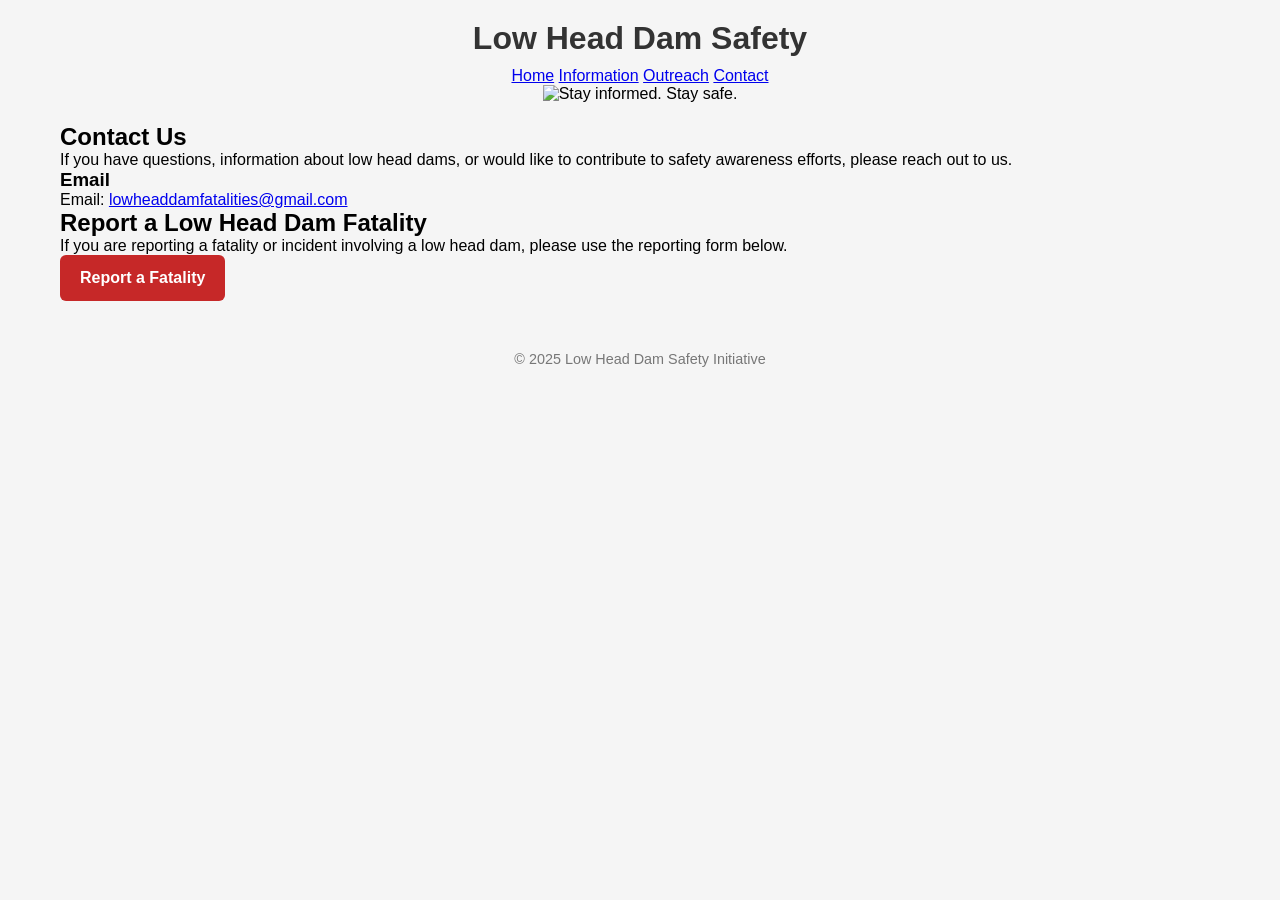
==== contact-page.html @ 243f68a4 "Update contact-page.html" ====
<!DOCTYPE html>
<html lang="en">

<head>
    <meta charset="UTF-8">
    <meta name="viewport" content="width=device-width, initial-scale=1.0">
    <title>Contact | Low Head Dam Safety</title>
    <link rel="stylesheet" href="styles.css">
</head>

<body>

<header>
    <h1>Low Head Dam Safety</h1>

    <nav class="main-nav">
        <a href="index.html">Home</a>
        <a href="information-page.html">Information</a>
        <a href="outreach-page.html">Outreach</a>
        <a href="contact-page.html">Contact</a>
    </nav>

    <img 
        src="https://raw.githubusercontent.com/Paige8973/LowHeadDamFatalitiesTestSite/main/LHD%20Flyer%20Draft%201.png" 
        alt="Stay informed. Stay safe."
        class="tagline-img"
    >
</header>


<section class="contact-section">

    <h2>Contact Us</h2>

    <p>
        If you have questions, information about low head dams,
        or would like to contribute to safety awareness efforts,
        please reach out to us.
    </p>


    <h3>Email</h3>

    <p>
        Email:
        <a href="mailto:lowheaddamfatalities@gmail.com">
            lowheaddamfatalities@gmail.com
        </a>
    </p>

</section>


<section class="report-fatality">

    <h2>Report a Low Head Dam Fatality</h2>

    <p>
        If you are reporting a fatality or incident involving a low head dam,
        please use the reporting form below.
    </p>

    <a href="#" class="report-btn">
        Report a Fatality
    </a>

</section>


<footer>
    <p>© 2025 Low Head Dam Safety Initiative</p>
</footer>

</body>
</html>
---- styles.css ----
* {
            box-sizing: border-box;
            margin: 0;
            padding: 0;
            font-family: Arial, sans-serif;
        }

        body {
            padding: 20px;
            max-width: 1200px;
            margin: 0 auto;
            background-color: #f5f5f5;
        }

        header {
            text-align: center;
            margin-bottom: 20px;
        }

        h1 {
            color: #333;
            margin-bottom: 10px;
        }

        .map-container {
            height: 500px;
            margin-bottom: 20px;
            border-radius: 8px;
            overflow: hidden;
            box-shadow: 0 2px 5px rgba(0,0,0,0.1);
        }

        #map {
            height: 100%;
            width: 100%;
        }

        .stats-container {
            background-color: white;
            padding: 20px;
            border-radius: 8px;
            margin-bottom: 15px;
            display: flex;
            justify-content: space-around;
            flex-wrap: wrap;
            box-shadow: 0 2px 5px rgba(0,0,0,0.1);
        }

        .stat-box {
            text-align: center;
            padding: 15px;
            min-width: 200px;
        }

        .stat-number {
            font-size: 2.5em;
            font-weight: bold;
            color: #3498db;
        }

        .stat-label {
            color: #555;
            font-size: 0.9em;
        }

.state-totals-container {
    background: #f8f9fa;
    border: 1px solid #ddd;
    border-radius: 8px;
    padding: 16px;
     margin-top: 15px;
    margin-bottom: 20px;
    width: 100%;
    box-shadow: 0 2px 5px rgba(0, 0, 0, 0.1);
}

.state-totals-button-container { 
     display: block;
     padding-left: 0px;
     margin-bottom: 15px; 
     width: 100%; 
}

.state-totals-header {
    display: flex;
    justify-content: space-between;
    align-items: center;
    margin-bottom: 20px;
    flex-wrap: wrap;
}

.state-totals-header h3 {
    margin: 0;
    color: #2c3e50;
}

.state-totals-controls {
    display: flex;
    gap: 15px;
    align-items: center;
}

.state-totals-table {
    width: 100%;
    border-collapse: collapse;
    background: white;
    border-radius: 6px;
    overflow: hidden;
    box-shadow: 0 2px 4px rgba(0,0,0,0.1);
}

.state-totals-table th {
    background: #34495e;
    color: white;
    padding: 12px;
    text-align: left;
    font-weight: 600;
}

.state-totals-table td {
    padding: 10px 12px;
    border-bottom: 1px solid #eee;
}

.state-totals-table tr:hover {
    background: #f5f5f5;
}

#stateTotalsToggle {
    background: none;
    border: none;
    color: #3498db;  /* Same as advanced search link */
    font-size: 14px;
    cursor: pointer;
    text-decoration: underline;
    padding: 0;
    transition: color 0.3s;
}

#stateTotalsToggle:hover {
    color: #2980b9;
}

#stateTotalsToggle.open {
    color: #2980b9;
}
.filter-state-btn {
    background: #3498db;
    color: white;
    border: none;
    padding: 6px 12px;
    border-radius: 4px;
    cursor: pointer;
    font-size: 12px;
    transition: background-color 0.3s;
}

.filter-state-btn:hover {
    background: #2980b9;
}

.state-name {
    font-weight: 600;
    color: #2c3e50;
}

.fatalities-count {
    font-weight: 600;
    color: #3498db;
}

.state-totals-toggle-btn:hover {
    background: #34495e !important;
}

@media (max-width: 768px) {
    .state-totals-header {
        flex-direction: column;
        align-items: stretch;
        gap: 15px;
    }
    
    .state-totals-controls {
        flex-direction: column;
        align-items: stretch;
    }
    
    .state-totals-table {
        font-size: 14px;
    }
    
    .state-totals-table th,
    .state-totals-table td {
        padding: 8px 6px;
    }
}
      
        .search-bar-wrapper {
            display: flex;
            flex-direction: column;
            gap: 10px;
            margin-bottom: 10px;
        }

        .search-row {
            display: flex;
            align-items: center;
            gap: 15px;
            width: 100%;
        }

        .search-container {
            flex-grow: 1;
            min-width: 0;
        }

        #searchInput {
            padding: 12px 15px;      
            width: 100%;
            border: 1px solid #ddd;
            border-radius: 8px;
            font-size: 16px;
            box-shadow: 0 2px 5px rgba(0,0,0,0.1);
            transition: border-color 0.3s, box-shadow 0.3s;
        }

        #searchInput:focus {
            outline: none;
            border-color: #3498db;
            box-shadow: 0 2px 8px rgba(52, 152, 219, 0.2);
        }

        .add-incident-btn {
           white-space: nowrap;
           background-color: #3498db;
           color: white;
           border: none;
           padding: 12px 20px;
           border-radius: 8px;
           cursor: pointer;
           font-size: 16px;
           transition: background-color 0.3s, box-shadow 0.3s;
           box-shadow: 0 2px 5px rgba(0,0,0,0.1);
           flex-shrink: 0;
       }

        .add-incident-btn:hover {
           background-color: #2980b9;
           box-shadow: 0 2px 8px rgba(0,0,0,0.15);
       }

        
        .advanced-search-panel {
            display: none;
            background-color: white;
            border-radius: 8px;
            padding: 20px;
            margin-bottom: 20px;
            box-shadow: 0 2px 5px rgba(0,0,0,0.1);
        }

        .advanced-search-header {
            display: flex;
            justify-content: space-between;
            align-items: center;
            margin-bottom: 15px;
        }

        .advanced-search-header h3 {
            margin: 0;
            color: #333;
        }
      
#advancedSearchBtn {
    background: none;
    border: none;
    color: #3498db;
    font-size: 14px;
    cursor: pointer;
    text-decoration: underline;
    padding: 0;
    transition: color 0.3s;
}
#advancedSearchBtn:hover {
    color: #2980b9;
}

       #advancedSearchBtn.open {
              color: #2980b9;
              background: none;
       }
        .close-btn {
            background: none;
            border: none;
            font-size: 24px;
            cursor: pointer;
            color: #777;
        }

        .search-group {
            margin-bottom: 15px;
        }

        .search-group label {
            display: block;
            margin-bottom: 5px;
            font-weight: bold;
            color: #555;
        }

        .date-range-container,
        .fatality-range-container {
            display: flex;
            align-items: center;
            gap: 10px;
        }

        .date-range-container span,
        .fatality-range-container span {
            color: #777;
        }

        .search-group input[type="date"],
        .search-group input[type="number"],
        .search-group input[type="text"] {
            padding: 8px;
            border: 1px solid #ddd;
            border-radius: 4px;
            font-size: 14px;
            flex-grow: 1;
        }

        .search-buttons {
            display: flex;
            justify-content: flex-end;
            gap: 10px;
            margin-top: 20px;
        }

        .search-btn {
            background-color: #3498db;
            color: white;
            border: none;
            padding: 8px 15px;
            border-radius: 4px;
            cursor: pointer;
            font-size: 14px;
        }

        .reset-btn {
            background-color: #95a5a6;
            color: white;
            border: none;
            padding: 8px 15px;
            border-radius: 4px;
            cursor: pointer;
            font-size: 14px;
        }

        .active-filters {
            display: flex;
            flex-wrap: wrap;
            gap: 10px;
            margin-bottom: 15px;
        }

        .filter-tag {
            display: inline-flex;
            align-items: center;
            background-color: #e1f0fa;
            padding: 5px 10px;
            border-radius: 15px;
            font-size: 13px;
            color: #3498db;
        }

        .filter-tag .remove-filter {
            background: none;
            border: none;
            color: #3498db;
            margin-left: 5px;
            cursor: pointer;
            font-weight: bold;
        }

       .sort-controls {
           background-color: white;
           border-radius: 8px 8px 0 0; /* Rounded top corners only */
           padding: 20px 20px 15px 20px; /* Match dam-list padding */
           box-shadow: 0 2px 5px rgba(0,0,0,0.1);
           display: flex;
           align-items: center;
           gap: 10px;
           margin-bottom: 0; /* Remove margin to connect with dam-list */
           border-bottom: 1px solid #eee;
       }
       
       .sort-controls label {
           font-weight: bold;
           color: #555;
           white-space: nowrap;
       }
       
       #sortBy {
           padding: 8px 12px;
           border: 1px solid #ddd;
           border-radius: 4px;
           font-size: 14px;
           background-color: white;
           cursor: pointer;
           flex-grow: 1;
           transition: border-color 0.3s, box-shadow 0.3s;
       }
       
       #sortBy:focus {
           outline: none;
           border-color: #3498db;
           box-shadow: 0 2px 8px rgba(52, 152, 219, 0.2);
       }
              
              @media (max-width: 768px) {
                  .sort-controls {
                      flex-direction: column;
                      align-items: stretch;
                      gap: 5px;
                      padding: 15px;
                  }
                  
                  .sort-controls label {
                      text-align: left;
                  }
                  .dam-list {
                     padding: 0 15px 15px 15px;
                  }
    
                  .dam-item:first-child {
                     padding-top: 15px;
                  }
              }

       .dam-list {
           background-color: white;
           border-radius: 0 0 8px 8px; 
           padding: 0 20px 20px 20px; 
           max-height: 600px;
           overflow-y: auto;
           box-shadow: 0 2px 5px rgba(0,0,0,0.1);
           margin-top: 0; /* Remove margin to connect with sort controls */
       }

       .dam-item:first-child {
           padding-top: 20px;
       }
        .dam-item {
            padding: 15px;
            border-bottom: 1px solid #eee;
            cursor: pointer;
            transition: background-color 0.2s;
        }

        .dam-item:hover {
            background-color: #f9f9f9;
        }

        .dam-name {
            font-weight: bold;
            font-size: 1.1em;
            margin-bottom: 5px;
        }

        .dam-location {
            color: #555;
            font-size: 0.9em;
            margin-bottom: 5px;
        }

        .dam-fatalities {
            color: #3498db;
            font-weight: bold;
        }

        .marker-popup img {
            max-width: 100%;
            margin-bottom: 10px;
            border-radius: 4px;
        }

        .incidents-list {
            margin-top: 10px;
            padding-left: 20px;
        }

        .incident-item {
            margin-bottom: 5px;
        }

        footer {
            text-align: center;
            margin-top: 30px;
            padding: 20px;
            font-size: 0.9em;
            color: #777;
        }

        .loading {
            position: fixed;
            top: 0;
            left: 0;
            right: 0;
            bottom: 0;
            background-color: rgba(255,255,255,0.8);
            display: flex;
            justify-content: center;
            align-items: center;
            z-index: 1000;
        }

        .loading-text {
            font-size: 1.5em;
            color: #333;
        }

        /* New styles for expandable incidents */
        .dam-incidents-container {
            display: none;
            background-color: #f9f9f9;
            padding: 15px;
            border-radius: 4px;
            margin-top: 10px;
        }

        .dam-incidents-container.visible {
            display: block;
        }

        .incident-card {
            background-color: white;
            border-radius: 4px;
            padding: 12px;
            margin-bottom: 10px;
            box-shadow: 0 1px 3px rgba(0,0,0,0.1);
        }

        .incident-date {
            font-weight: bold;
            color: #333;
            margin-bottom: 5px;
        }

        .incident-description {
            margin-bottom: 8px;
            line-height: 1.4;
        }

        .incident-fatalities {
            color: #3498db;
            font-weight: bold;
            margin-bottom: 8px;
        }

        .documentation-links {
            display: flex;
            flex-wrap: wrap;
            gap: 10px;
            margin-top: 8px;
        }

        .doc-link {
            display: inline-flex;
            align-items: center;
            background-color: #f0f0f0;
            border-radius: 4px;
            padding: 5px 10px;
            font-size: 0.9em;
            text-decoration: none;
            color: #3498db;
            transition: background-color 0.2s;
        }

        .doc-link:hover {
            background-color: #e0e0e0;
        }

        .doc-link svg {
            margin-right: 5px;
        }

        .incident-header {
            font-weight: bold;
            margin-bottom: 10px;
            color: #333;
        }

        .toggle-indicator {
            display: inline-block;
            margin-left: 5px;
            transition: transform 0.2s;
        }

        .toggle-indicator.open {
            transform: rotate(180deg);
        }

        .dam-header {
            display: flex;
            justify-content: space-between;
            align-items: center;
        }

        .no-incidents {
            font-style: italic;
            color: #777;
            text-align: center;
            padding: 10px;
        }

        .pagination-btn {
                background-color: #3498db;
                color: white;
                border: none;
                margin: 0 4px;
                padding: 8px 12px;
                border-radius: 4px;
                cursor: pointer;
                font-size: 14px;
                transition: background-color 0.3s;
            }

            .pagination-btn:hover:not(:disabled) {
                background-color: #2980b9;
            }

            .pagination-btn:disabled {
                opacity: 0.5;
                cursor: default;
            }

            .pagination-btn.active {
                background-color: #1c6cb3;
                font-weight: bold;
                box-shadow: 0 0 5px rgba(0,0,0,0.2);
            }
            #paginationControls {
                display: flex;
                flex-wrap: wrap;
                justify-content: center;
                align-items: center;
                gap: 8px;
                margin-top: 20px;
            }

@media (max-width: 768px) {
    .map-container {
        height: 350px;
    }

    .search-row {
        flex-direction: column;
        gap: 10px;
    }
    
    .search-container {
        width: 100%;
        order: 2; /* NEW: Search bar goes second on mobile */
    }
    
    .add-incident-btn {
        width: 100%;
        order: 1; /* NEW: Button goes first (above) on mobile */
    }
}
/* Navigation Bar */
.navbar {
    background: linear-gradient(135deg, #1e3a8a 0%, #2563eb 100%);
    padding: 0;
    box-shadow: 0 2px 8px rgba(0, 0, 0, 0.15);
    position: sticky;
    top: 0;
    z-index: 1000;
}

.nav-container {
    max-width: 1200px;
    margin: 0 auto;
    display: flex;
    justify-content: space-between;
    align-items: stretch;  /* Changed from center to stretch */
    padding: 0 20px;
    min-height: 100%;  /* Ensure full height */
}

.nav-logo-container {
    display: flex;
    flex-direction: column;
    gap: 8px;
    padding: 1.2rem 0;  /* Reduced from 1.5rem */
}

.nav-logo {
    color: white;
    font-size: 2rem;
    font-weight: 700;
    text-decoration: none;
    line-height: 1.2;
}

.nav-subtitle {
    color: white;
    font-size: 1rem;
    font-weight: 400;
    margin: 0;
    line-height: 1.3;
}

.nav-menu {
    display: flex;
    list-style: none;
    margin: 0;
    padding: 0;
    gap: 2rem;
    align-items: stretch;  /* Make menu items stretch to full height */
}

.nav-menu li {
    display: flex;
    align-items: stretch;  /* Stretch list items */
}

.nav-link {
    color: white;
    text-decoration: none;
    padding: 0;  /* Remove all padding */
    display: flex;  /* Changed from block to flex */
    align-items: center;  /* Center vertically */
    font-weight: 500;
    transition: all 0.3s ease;
    border-bottom: 3px solid transparent;
    position: relative;
}

.nav-link:hover {
    border-bottom-color: #60a5fa;
    color: #bfdbfe;
}

.nav-link.active {
    border-bottom-color: white;
}


/* Responsive design for mobile */
@media (max-width: 768px) {
    .nav-container {
        flex-direction: column;
        align-items: flex-start;
        gap: 1rem;
    }
    
    .nav-logo-container {
        padding: 1rem 0 0.5rem 0;
    }
    
    .nav-logo {
        font-size: 1.4rem;
    }
    
    .nav-subtitle {
        font-size: 0.9rem;
    }
    
    .nav-menu {
        gap: 1rem;
        padding-bottom: 0.5rem;
    }
}

/* Custom marker styles */
.custom-marker-removed {
    background: none !important;
    border: none !important;
}
/* Map Legend */
.map-legend {
    background: white;
    padding: 12px 15px;
    border-radius: 8px;
    box-shadow: 0 2px 8px rgba(0,0,0,0.2);
    font-size: 14px;
    line-height: 1.5;
}

.legend-title {
    font-weight: bold;
    margin-bottom: 8px;
    color: #333;
    font-size: 15px;
}

.legend-item {
    margin-bottom: 6px;
}

.legend-item label {
    display: flex;
    align-items: center;
    cursor: pointer;
    gap: 8px;
}

.legend-item input[type="checkbox"] {
    cursor: pointer;
    width: 16px;
    height: 16px;
}

.legend-item img {
    vertical-align: middle;
}

/* Resource Buttons (Information Page) */

.resource-grid {
    display: grid;
    grid-template-columns: repeat(auto-fit, minmax(220px, 1fr));
    gap: 20px;
    margin-top: 20px;
}

.resource-btn {
    display: block;
    text-align: center;
    padding: 15px;
    background-color: #1f4e79;
    color: white;
    text-decoration: none;
    font-weight: bold;
    border-radius: 6px;
    transition: 0.3s;
}

.resource-btn:hover {
    background-color: #163a5c;
}

.report-btn {
    display: inline-block;
    padding: 14px 20px;
    background-color: #c62828;
    color: white;
    text-decoration: none;
    font-weight: bold;
    border-radius: 6px;
}

.report-btn:hover {
    background-color: #9b1c1c;
}
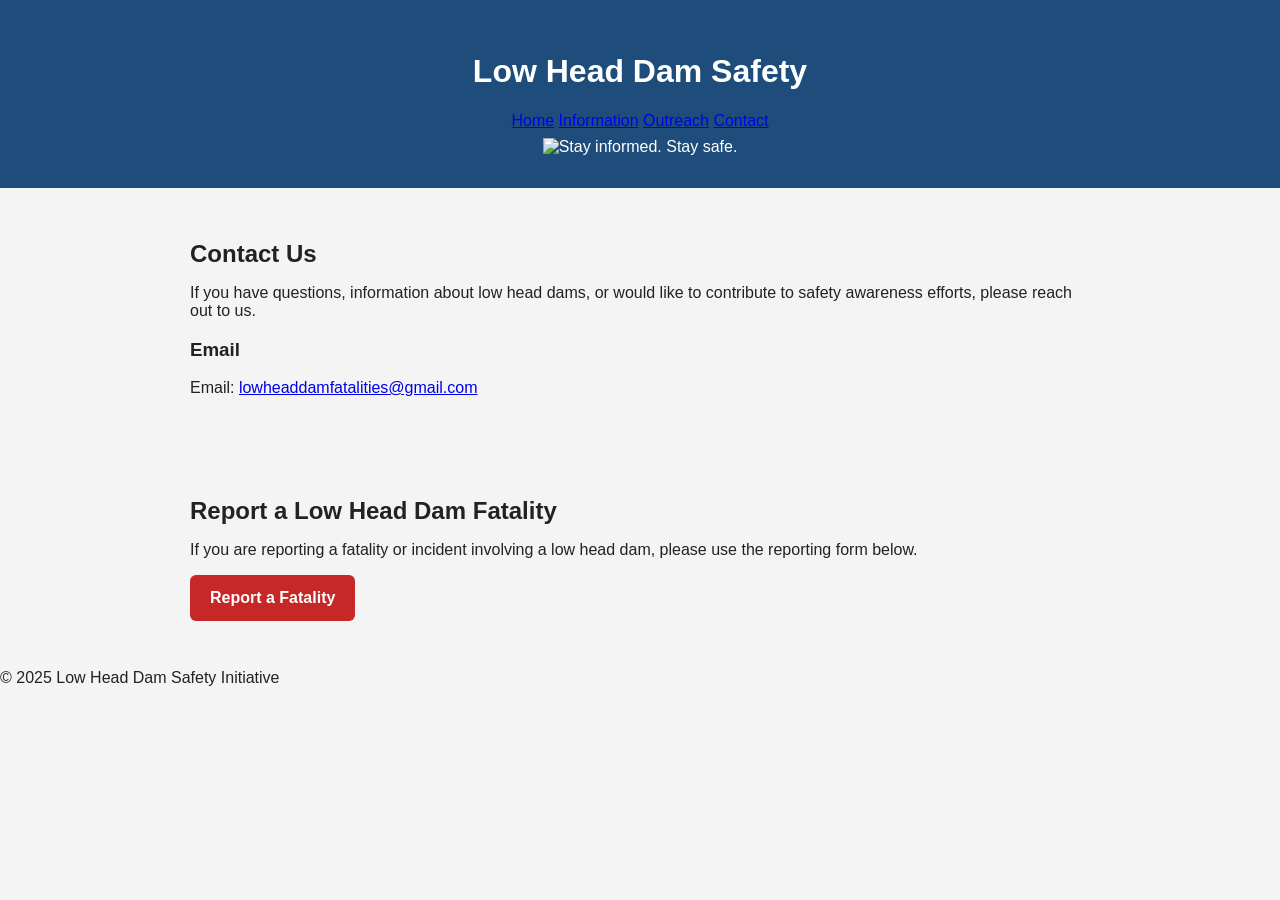
==== commit fe177b61: "Update contact-page.html" ====
--- a/contact-page.html
+++ b/contact-page.html
@@ -5,7 +5,7 @@
     <meta charset="UTF-8">
     <meta name="viewport" content="width=device-width, initial-scale=1.0">
     <title>Contact | Low Head Dam Safety</title>
-    <link rel="stylesheet" href="styles.css">
+    <link rel="stylesheet" href="styles-pages.css">
 </head>
 
 <body>
--- a/styles-pages.css
+++ b/styles-pages.css
@@ -0,0 +1,101 @@
+/*information-page.html*/
+.resource-btn {
+    display: block;
+    text-align: center;
+    padding: 15px;
+    background-color: #1f4e79;
+    color: white;
+    text-decoration: none;
+    font-weight: bold;
+    border-radius: 6px;
+    transition: 0.3s;
+}
+
+.resource-btn:hover {
+    background-color: #163a5c;
+}
+
+/*contact-page.html styles*/
+.report-btn {
+    display: inline-block;
+    padding: 14px 20px;
+    background-color: #c62828;
+    color: white;
+    text-decoration: none;
+    font-weight: bold;
+    border-radius: 6px;
+}
+
+.report-btn:hover {
+    background-color: #9b1c1c;
+}
+
+/*outreach-page.html styles*/
+body {
+    margin: 0;
+    font-family: Arial, sans-serif;
+    background: #f4f4f4;
+    color: #222;
+}
+
+header {
+    background: #1e4d7b;
+    color: white;
+    padding: 2rem 1rem;
+    text-align: center;
+}
+
+.tagline-img {
+    max-width: 300px;
+    width: 100%;
+    height: auto;
+    margin-top: 0.5rem;
+}
+
+section {
+    padding: 2rem 1rem;
+    max-width: 900px;
+    margin: auto;
+}
+
+h2 {
+    margin-bottom: 1rem;
+}
+
+/* Email Signup */
+.email-signup form {
+    display: flex;
+    gap: 1rem;
+    max-width: 500px;
+}
+
+.email-signup input {
+    flex: 1;
+    padding: 0.7rem;
+    border: 1px solid #ccc;
+    border-radius: 5px;
+}
+
+.email-signup button {
+    padding: 0.7rem 1.5rem;
+    background: #1e4d7b;
+    color: white;
+    border: none;
+    border-radius: 5px;
+    cursor: pointer;
+}
+
+/* Products */
+.product-grid {
+    display: grid;
+    grid-template-columns: repeat(auto-fit, minmax(150px, 1fr));
+    gap: 1rem;
+}
+
+.product {
+    background: white;
+    border: 1px solid #ddd;
+    padding: 1rem;
+    text-align: center;
+    border-radius: 8px;
+    box-shadow: 0
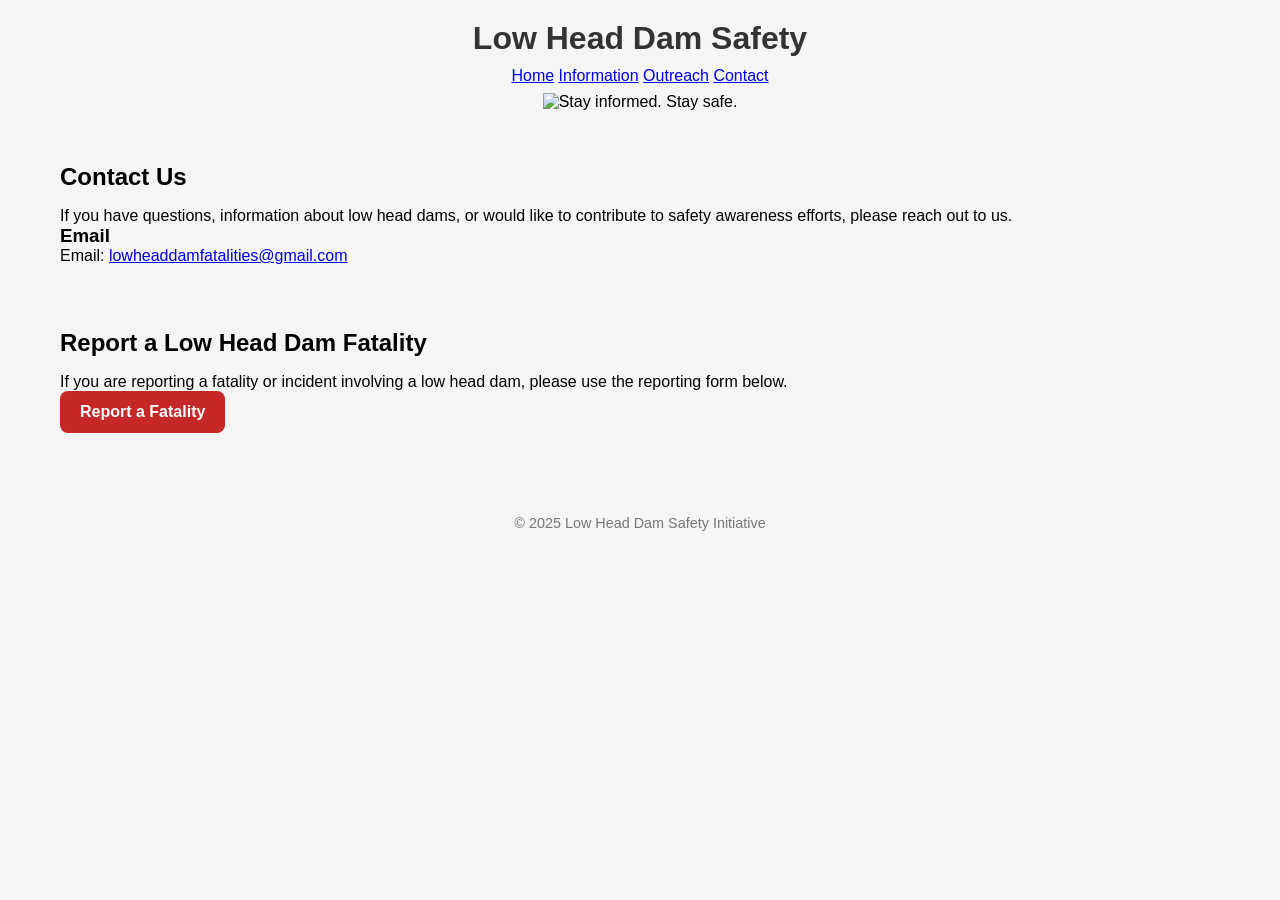
==== commit d8ebe148: "Update contact-page.html" ====
--- a/contact-page.html
+++ b/contact-page.html
@@ -5,6 +5,7 @@
     <meta charset="UTF-8">
     <meta name="viewport" content="width=device-width, initial-scale=1.0">
     <title>Contact | Low Head Dam Safety</title>
+    <link rel="stylesheet" href="styles.css">
     <link rel="stylesheet" href="styles-pages.css">
 </head>
 
--- a/styles.css
+++ b/styles.css
@@ -0,0 +1,827 @@
+      * {
+            box-sizing: border-box;
+            margin: 0;
+            padding: 0;
+            font-family: Arial, sans-serif;
+        }
+
+        body {
+            padding: 20px;
+            max-width: 1200px;
+            margin: 0 auto;
+            background-color: #f5f5f5;
+        }
+
+        header {
+            text-align: center;
+            margin-bottom: 20px;
+        }
+
+        h1 {
+            color: #333;
+            margin-bottom: 10px;
+        }
+
+        .map-container {
+            height: 500px;
+            margin-bottom: 20px;
+            border-radius: 8px;
+            overflow: hidden;
+            box-shadow: 0 2px 5px rgba(0,0,0,0.1);
+        }
+
+        #map {
+            height: 100%;
+            width: 100%;
+        }
+
+        .stats-container {
+            background-color: white;
+            padding: 20px;
+            border-radius: 8px;
+            margin-bottom: 15px;
+            display: flex;
+            justify-content: space-around;
+            flex-wrap: wrap;
+            box-shadow: 0 2px 5px rgba(0,0,0,0.1);
+        }
+
+        .stat-box {
+            text-align: center;
+            padding: 15px;
+            min-width: 200px;
+        }
+
+        .stat-number {
+            font-size: 2.5em;
+            font-weight: bold;
+            color: #3498db;
+        }
+
+        .stat-label {
+            color: #555;
+            font-size: 0.9em;
+        }
+
+.state-totals-container {
+    background: #f8f9fa;
+    border: 1px solid #ddd;
+    border-radius: 8px;
+    padding: 16px;
+     margin-top: 15px;
+    margin-bottom: 20px;
+    width: 100%;
+    box-shadow: 0 2px 5px rgba(0, 0, 0, 0.1);
+}
+
+.state-totals-button-container { 
+     display: block;
+     padding-left: 0px;
+     margin-bottom: 15px; 
+     width: 100%; 
+}
+
+.state-totals-header {
+    display: flex;
+    justify-content: space-between;
+    align-items: center;
+    margin-bottom: 20px;
+    flex-wrap: wrap;
+}
+
+.state-totals-header h3 {
+    margin: 0;
+    color: #2c3e50;
+}
+
+.state-totals-controls {
+    display: flex;
+    gap: 15px;
+    align-items: center;
+}
+
+.state-totals-table {
+    width: 100%;
+    border-collapse: collapse;
+    background: white;
+    border-radius: 6px;
+    overflow: hidden;
+    box-shadow: 0 2px 4px rgba(0,0,0,0.1);
+}
+
+.state-totals-table th {
+    background: #34495e;
+    color: white;
+    padding: 12px;
+    text-align: left;
+    font-weight: 600;
+}
+
+.state-totals-table td {
+    padding: 10px 12px;
+    border-bottom: 1px solid #eee;
+}
+
+.state-totals-table tr:hover {
+    background: #f5f5f5;
+}
+
+#stateTotalsToggle {
+    background: none;
+    border: none;
+    color: #3498db;  /* Same as advanced search link */
+    font-size: 14px;
+    cursor: pointer;
+    text-decoration: underline;
+    padding: 0;
+    transition: color 0.3s;
+}
+
+#stateTotalsToggle:hover {
+    color: #2980b9;
+}
+
+#stateTotalsToggle.open {
+    color: #2980b9;
+}
+.filter-state-btn {
+    background: #3498db;
+    color: white;
+    border: none;
+    padding: 6px 12px;
+    border-radius: 4px;
+    cursor: pointer;
+    font-size: 12px;
+    transition: background-color 0.3s;
+}
+
+.filter-state-btn:hover {
+    background: #2980b9;
+}
+
+.state-name {
+    font-weight: 600;
+    color: #2c3e50;
+}
+
+.fatalities-count {
+    font-weight: 600;
+    color: #3498db;
+}
+
+.state-totals-toggle-btn:hover {
+    background: #34495e !important;
+}
+
+@media (max-width: 768px) {
+    .state-totals-header {
+        flex-direction: column;
+        align-items: stretch;
+        gap: 15px;
+    }
+
+    .state-totals-controls {
+        flex-direction: column;
+        align-items: stretch;
+    }
+
+    .state-totals-table {
+        font-size: 14px;
+    }
+
+    .state-totals-table th,
+    .state-totals-table td {
+        padding: 8px 6px;
+    }
+}
+
+        .search-bar-wrapper {
+            display: flex;
+            flex-direction: column;
+            gap: 10px;
+            margin-bottom: 10px;
+        }
+
+        .search-row {
+            display: flex;
+            align-items: center;
+            gap: 15px;
+            width: 100%;
+        }
+
+        .search-container {
+            flex-grow: 1;
+            min-width: 0;
+        }
+
+        #searchInput {
+            padding: 12px 15px;      
+            width: 100%;
+            border: 1px solid #ddd;
+            border-radius: 8px;
+            font-size: 16px;
+            box-shadow: 0 2px 5px rgba(0,0,0,0.1);
+            transition: border-color 0.3s, box-shadow 0.3s;
+        }
+
+        #searchInput:focus {
+            outline: none;
+            border-color: #3498db;
+            box-shadow: 0 2px 8px rgba(52, 152, 219, 0.2);
+        }
+
+        .add-incident-btn {
+           white-space: nowrap;
+           background-color: #3498db;
+           color: white;
+           border: none;
+           padding: 12px 20px;
+           border-radius: 8px;
+           cursor: pointer;
+           font-size: 16px;
+           transition: background-color 0.3s, box-shadow 0.3s;
+           box-shadow: 0 2px 5px rgba(0,0,0,0.1);
+           flex-shrink: 0;
+       }
+
+        .add-incident-btn:hover {
+           background-color: #2980b9;
+           box-shadow: 0 2px 8px rgba(0,0,0,0.15);
+       }
+
+
+        .advanced-search-panel {
+            display: none;
+            background-color: white;
+            border-radius: 8px;
+            padding: 20px;
+            margin-bottom: 20px;
+            box-shadow: 0 2px 5px rgba(0,0,0,0.1);
+        }
+
+        .advanced-search-header {
+            display: flex;
+            justify-content: space-between;
+            align-items: center;
+            margin-bottom: 15px;
+        }
+
+        .advanced-search-header h3 {
+            margin: 0;
+            color: #333;
+        }
+
+#advancedSearchBtn {
+    background: none;
+    border: none;
+    color: #3498db;
+    font-size: 14px;
+    cursor: pointer;
+    text-decoration: underline;
+    padding: 0;
+    transition: color 0.3s;
+}
+#advancedSearchBtn:hover {
+    color: #2980b9;
+}
+
+       #advancedSearchBtn.open {
+              color: #2980b9;
+              background: none;
+       }
+        .close-btn {
+            background: none;
+            border: none;
+            font-size: 24px;
+            cursor: pointer;
+            color: #777;
+        }
+
+        .search-group {
+            margin-bottom: 15px;
+        }
+
+        .search-group label {
+            display: block;
+            margin-bottom: 5px;
+            font-weight: bold;
+            color: #555;
+        }
+
+        .date-range-container,
+        .fatality-range-container {
+            display: flex;
+            align-items: center;
+            gap: 10px;
+        }
+
+        .date-range-container span,
+        .fatality-range-container span {
+            color: #777;
+        }
+
+        .search-group input[type="date"],
+        .search-group input[type="number"],
+        .search-group input[type="text"] {
+            padding: 8px;
+            border: 1px solid #ddd;
+            border-radius: 4px;
+            font-size: 14px;
+            flex-grow: 1;
+        }
+
+        .search-buttons {
+            display: flex;
+            justify-content: flex-end;
+            gap: 10px;
+            margin-top: 20px;
+        }
+
+        .search-btn {
+            background-color: #3498db;
+            color: white;
+            border: none;
+            padding: 8px 15px;
+            border-radius: 4px;
+            cursor: pointer;
+            font-size: 14px;
+        }
+
+        .reset-btn {
+            background-color: #95a5a6;
+            color: white;
+            border: none;
+            padding: 8px 15px;
+            border-radius: 4px;
+            cursor: pointer;
+            font-size: 14px;
+        }
+
+        .active-filters {
+            display: flex;
+            flex-wrap: wrap;
+            gap: 10px;
+            margin-bottom: 15px;
+        }
+
+        .filter-tag {
+            display: inline-flex;
+            align-items: center;
+            background-color: #e1f0fa;
+            padding: 5px 10px;
+            border-radius: 15px;
+            font-size: 13px;
+            color: #3498db;
+        }
+
+        .filter-tag .remove-filter {
+            background: none;
+            border: none;
+            color: #3498db;
+            margin-left: 5px;
+            cursor: pointer;
+            font-weight: bold;
+        }
+
+       .sort-controls {
+           background-color: white;
+           border-radius: 8px 8px 0 0; /* Rounded top corners only */
+           padding: 20px 20px 15px 20px; /* Match dam-list padding */
+           box-shadow: 0 2px 5px rgba(0,0,0,0.1);
+           display: flex;
+           align-items: center;
+           gap: 10px;
+           margin-bottom: 0; /* Remove margin to connect with dam-list */
+           border-bottom: 1px solid #eee;
+       }
+
+       .sort-controls label {
+           font-weight: bold;
+           color: #555;
+           white-space: nowrap;
+       }
+
+       #sortBy {
+           padding: 8px 12px;
+           border: 1px solid #ddd;
+           border-radius: 4px;
+           font-size: 14px;
+           background-color: white;
+           cursor: pointer;
+           flex-grow: 1;
+           transition: border-color 0.3s, box-shadow 0.3s;
+       }
+
+       #sortBy:focus {
+           outline: none;
+           border-color: #3498db;
+           box-shadow: 0 2px 8px rgba(52, 152, 219, 0.2);
+       }
+
+              @media (max-width: 768px) {
+                  .sort-controls {
+                      flex-direction: column;
+                      align-items: stretch;
+                      gap: 5px;
+                      padding: 15px;
+                  }
+
+                  .sort-controls label {
+                      text-align: left;
+                  }
+                  .dam-list {
+                     padding: 0 15px 15px 15px;
+                  }
+
+                  .dam-item:first-child {
+                     padding-top: 15px;
+                  }
+              }
+
+       .dam-list {
+           background-color: white;
+           border-radius: 0 0 8px 8px; 
+           padding: 0 20px 20px 20px; 
+           max-height: 600px;
+           overflow-y: auto;
+           box-shadow: 0 2px 5px rgba(0,0,0,0.1);
+           margin-top: 0; /* Remove margin to connect with sort controls */
+       }
+
+       .dam-item:first-child {
+           padding-top: 20px;
+       }
+        .dam-item {
+            padding: 15px;
+            border-bottom: 1px solid #eee;
+            cursor: pointer;
+            transition: background-color 0.2s;
+        }
+
+        .dam-item:hover {
+            background-color: #f9f9f9;
+        }
+
+        .dam-name {
+            font-weight: bold;
+            font-size: 1.1em;
+            margin-bottom: 5px;
+        }
+
+        .dam-location {
+            color: #555;
+            font-size: 0.9em;
+            margin-bottom: 5px;
+        }
+
+        .dam-fatalities {
+            color: #3498db;
+            font-weight: bold;
+        }
+
+        .marker-popup img {
+            max-width: 100%;
+            margin-bottom: 10px;
+            border-radius: 4px;
+        }
+
+        .incidents-list {
+            margin-top: 10px;
+            padding-left: 20px;
+        }
+
+        .incident-item {
+            margin-bottom: 5px;
+        }
+
+        footer {
+            text-align: center;
+            margin-top: 30px;
+            padding: 20px;
+            font-size: 0.9em;
+            color: #777;
+        }
+
+        .loading {
+            position: fixed;
+            top: 0;
+            left: 0;
+            right: 0;
+            bottom: 0;
+            background-color: rgba(255,255,255,0.8);
+            display: flex;
+            justify-content: center;
+            align-items: center;
+            z-index: 1000;
+        }
+
+        .loading-text {
+            font-size: 1.5em;
+            color: #333;
+        }
+
+        /* New styles for expandable incidents */
+        .dam-incidents-container {
+            display: none;
+            background-color: #f9f9f9;
+            padding: 15px;
+            border-radius: 4px;
+            margin-top: 10px;
+        }
+
+        .dam-incidents-container.visible {
+            display: block;
+        }
+
+        .incident-card {
+            background-color: white;
+            border-radius: 4px;
+            padding: 12px;
+            margin-bottom: 10px;
+            box-shadow: 0 1px 3px rgba(0,0,0,0.1);
+        }
+
+        .incident-date {
+            font-weight: bold;
+            color: #333;
+            margin-bottom: 5px;
+        }
+
+        .incident-description {
+            margin-bottom: 8px;
+            line-height: 1.4;
+        }
+
+        .incident-fatalities {
+            color: #3498db;
+            font-weight: bold;
+            margin-bottom: 8px;
+        }
+
+        .documentation-links {
+            display: flex;
+            flex-wrap: wrap;
+            gap: 10px;
+            margin-top: 8px;
+        }
+
+        .doc-link {
+            display: inline-flex;
+            align-items: center;
+            background-color: #f0f0f0;
+            border-radius: 4px;
+            padding: 5px 10px;
+            font-size: 0.9em;
+            text-decoration: none;
+            color: #3498db;
+            transition: background-color 0.2s;
+        }
+
+        .doc-link:hover {
+            background-color: #e0e0e0;
+        }
+
+        .doc-link svg {
+            margin-right: 5px;
+        }
+
+        .incident-header {
+            font-weight: bold;
+            margin-bottom: 10px;
+            color: #333;
+        }
+
+        .toggle-indicator {
+            display: inline-block;
+            margin-left: 5px;
+            transition: transform 0.2s;
+        }
+
+        .toggle-indicator.open {
+            transform: rotate(180deg);
+        }
+
+        .dam-header {
+            display: flex;
+            justify-content: space-between;
+            align-items: center;
+        }
+
+        .no-incidents {
+            font-style: italic;
+            color: #777;
+            text-align: center;
+            padding: 10px;
+        }
+
+        .pagination-btn {
+                background-color: #3498db;
+                color: white;
+                border: none;
+                margin: 0 4px;
+                padding: 8px 12px;
+                border-radius: 4px;
+                cursor: pointer;
+                font-size: 14px;
+                transition: background-color 0.3s;
+            }
+
+            .pagination-btn:hover:not(:disabled) {
+                background-color: #2980b9;
+            }
+
+            .pagination-btn:disabled {
+                opacity: 0.5;
+                cursor: default;
+            }
+
+            .pagination-btn.active {
+                background-color: #1c6cb3;
+                font-weight: bold;
+                box-shadow: 0 0 5px rgba(0,0,0,0.2);
+            }
+            #paginationControls {
+                display: flex;
+                flex-wrap: wrap;
+                justify-content: center;
+                align-items: center;
+                gap: 8px;
+                margin-top: 20px;
+            }
+
+@media (max-width: 768px) {
+    .map-container {
+        height: 350px;
+    }
+
+    .search-row {
+        flex-direction: column;
+        gap: 10px;
+    }
+
+    .search-container {
+        width: 100%;
+        order: 2; /* NEW: Search bar goes second on mobile */
+    }
+
+    .add-incident-btn {
+        width: 100%;
+        order: 1; /* NEW: Button goes first (above) on mobile */
+    }
+}
+/* Navigation Bar */
+.navbar {
+    background: linear-gradient(135deg, #1e3a8a 0%, #2563eb 100%);
+    padding: 0;
+    box-shadow: 0 2px 8px rgba(0, 0, 0, 0.15);
+    position: sticky;
+    top: 0;
+    z-index: 1000;
+}
+
+.nav-container {
+    max-width: 1200px;
+    margin: 0 auto;
+    display: flex;
+    justify-content: space-between;
+    align-items: stretch;  /* Changed from center to stretch */
+    padding: 0 20px;
+    min-height: 100%;  /* Ensure full height */
+}
+
+.nav-logo-container {
+    display: flex;
+    flex-direction: column;
+    gap: 8px;
+    padding: 1.2rem 0;  /* Reduced from 1.5rem */
+}
+
+.nav-logo {
+    color: white;
+    font-size: 2rem;
+    font-weight: 700;
+    text-decoration: none;
+    line-height: 1.2;
+}
+
+.nav-subtitle {
+    color: white;
+    font-size: 1rem;
+    font-weight: 400;
+    margin: 0;
+    line-height: 1.3;
+}
+
+.nav-menu {
+    display: flex;
+    list-style: none;
+    margin: 0;
+    padding: 0;
+    gap: 2rem;
+    align-items: stretch;  /* Make menu items stretch to full height */
+}
+
+.nav-menu li {
+    display: flex;
+    align-items: stretch;  /* Stretch list items */
+}
+
+.nav-link {
+    color: white;
+    text-decoration: none;
+    padding: 0;  /* Remove all padding */
+    display: flex;  /* Changed from block to flex */
+    align-items: center;  /* Center vertically */
+    font-weight: 500;
+    transition: all 0.3s ease;
+    border-bottom: 3px solid transparent;
+    position: relative;
+}
+
+.nav-link:hover {
+    border-bottom-color: #60a5fa;
+    color: #bfdbfe;
+}
+
+.nav-link.active {
+    border-bottom-color: white;
+}
+
+
+/* Responsive design for mobile */
+@media (max-width: 768px) {
+    .nav-container {
+        flex-direction: column;
+        align-items: flex-start;
+        gap: 1rem;
+    }
+
+    .nav-logo-container {
+        padding: 1rem 0 0.5rem 0;
+    }
+
+    .nav-logo {
+        font-size: 1.4rem;
+    }
+
+    .nav-subtitle {
+        font-size: 0.9rem;
+    }
+
+    .nav-menu {
+        gap: 1rem;
+        padding-bottom: 0.5rem;
+    }
+}
+
+/* Custom marker styles */
+.custom-marker-removed {
+    background: none !important;
+    border: none !important;
+}
+/* Map Legend */
+.map-legend {
+    background: white;
+    padding: 12px 15px;
+    border-radius: 8px;
+    box-shadow: 0 2px 8px rgba(0,0,0,0.2);
+    font-size: 14px;
+    line-height: 1.5;
+}
+
+.legend-title {
+    font-weight: bold;
+    margin-bottom: 8px;
+    color: #333;
+    font-size: 15px;
+}
+
+.legend-item {
+    margin-bottom: 6px;
+}
+
+.legend-item label {
+    display: flex;
+    align-items: center;
+    cursor: pointer;
+    gap: 8px;
+}
+
+.legend-item input[type="checkbox"] {
+    cursor: pointer;
+    width: 16px;
+    height: 16px;
+}
+
+.legend-item img {
+    vertical-align: middle;
+}
+
+/* Resource Buttons (Information Page) */
+
+.resource-grid {
+    display: grid;
+    grid-template-columns: repeat(auto-fit, minmax(220px, 1fr));
+    gap: 20px;
+    margin-top: 20px;
+}
--- a/styles-pages.css
+++ b/styles-pages.css
@@ -1,49 +1,68 @@
-/*information-page.html*/
+/* =======================================================
+PAGE CONTAINER (matches main layout spacing)
+======================================================= */
+
+.page-container {
+    padding: 20px;
+}
+
+
+/* =======================================================
+INFORMATION PAGE
+======================================================= */
+
+/* Resource grid */
+.resource-grid {
+    display: grid;
+    grid-template-columns: repeat(auto-fit, minmax(220px, 1fr));
+    gap: 20px;
+    margin-top: 20px;
+}
+
+/* Resource buttons (match main button style) */
 .resource-btn {
     display: block;
     text-align: center;
-    padding: 15px;
-    background-color: #1f4e79;
+    padding: 12px 20px;
+    background-color: #3498db;
     color: white;
     text-decoration: none;
-    font-weight: bold;
-    border-radius: 6px;
-    transition: 0.3s;
+    font-weight: 500;
+    border-radius: 8px;
+    transition: background-color 0.3s, box-shadow 0.3s;
+    box-shadow: 0 2px 5px rgba(0,0,0,0.1);
 }
 
 .resource-btn:hover {
-    background-color: #163a5c;
+    background-color: #2980b9;
+    box-shadow: 0 2px 8px rgba(0,0,0,0.15);
 }
 
-/*contact-page.html styles*/
+
+/* =======================================================
+CONTACT PAGE
+======================================================= */
+
 .report-btn {
     display: inline-block;
-    padding: 14px 20px;
+    padding: 12px 20px;
     background-color: #c62828;
     color: white;
     text-decoration: none;
     font-weight: bold;
-    border-radius: 6px;
+    border-radius: 8px;
+    transition: background-color 0.3s, box-shadow 0.3s;
 }
 
 .report-btn:hover {
     background-color: #9b1c1c;
+    box-shadow: 0 2px 8px rgba(0,0,0,0.15);
 }
 
-/*outreach-page.html styles*/
-body {
-    margin: 0;
-    font-family: Arial, sans-serif;
-    background: #f4f4f4;
-    color: #222;
-}
 
-header {
-    background: #1e4d7b;
-    color: white;
-    padding: 2rem 1rem;
-    text-align: center;
-}
+/* =======================================================
+OUTREACH PAGE
+======================================================= */
 
 .tagline-img {
     max-width: 300px;
@@ -52,43 +71,58 @@
     margin-top: 0.5rem;
 }
 
+/* Sections (aligned with main spacing, no width override) */
 section {
-    padding: 2rem 1rem;
-    max-width: 900px;
-    margin: auto;
+    padding: 2rem 0;
 }
 
 h2 {
     margin-bottom: 1rem;
 }
 
-/* Email Signup */
+
+/* =======================================================
+EMAIL SIGNUP
+======================================================= */
+
 .email-signup form {
     display: flex;
     gap: 1rem;
     max-width: 500px;
+    flex-wrap: wrap;
 }
 
 .email-signup input {
     flex: 1;
+    min-width: 200px;
     padding: 0.7rem;
-    border: 1px solid #ccc;
+    border: 1px solid #ddd;
     border-radius: 5px;
 }
 
 .email-signup button {
     padding: 0.7rem 1.5rem;
-    background: #1e4d7b;
+    background: #3498db;
     color: white;
     border: none;
     border-radius: 5px;
     cursor: pointer;
+    white-space: nowrap;
+    transition: background-color 0.3s;
 }
 
-/* Products */
+.email-signup button:hover {
+    background: #2980b9;
+}
+
+
+/* =======================================================
+PRODUCT GRID
+======================================================= */
+
 .product-grid {
     display: grid;
-    grid-template-columns: repeat(auto-fit, minmax(150px, 1fr));
+    grid-template-columns: repeat(auto-fit, minmax(160px, 1fr));
     gap: 1rem;
 }
 
@@ -98,4 +132,20 @@
     padding: 1rem;
     text-align: center;
     border-radius: 8px;
-    box-shadow: 0
+    box-shadow: 0 2px 5px rgba(0,0,0,0.1);
+}
+
+
+/* =======================================================
+MOBILE IMPROVEMENTS
+======================================================= */
+
+@media (max-width: 768px) {
+    .email-signup form {
+        flex-direction: column;
+    }
+
+    .resource-btn {
+        padding: 14px;
+    }
+}
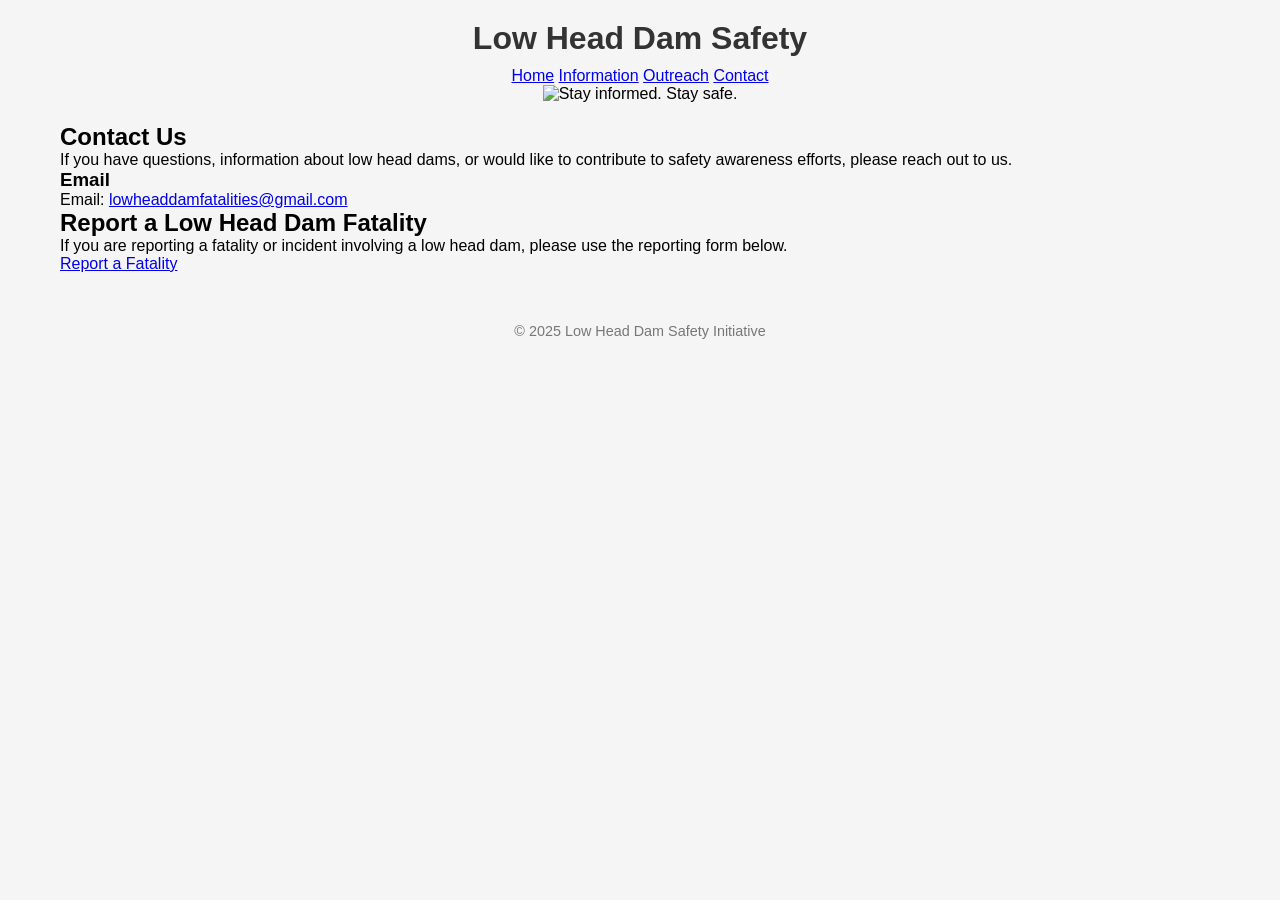
==== commit a302a0e6: "Update contact-page.html" ====
--- a/contact-page.html
+++ b/contact-page.html
@@ -6,7 +6,6 @@
     <meta name="viewport" content="width=device-width, initial-scale=1.0">
     <title>Contact | Low Head Dam Safety</title>
     <link rel="stylesheet" href="styles.css">
-    <link rel="stylesheet" href="styles-pages.css">
 </head>
 
 <body>
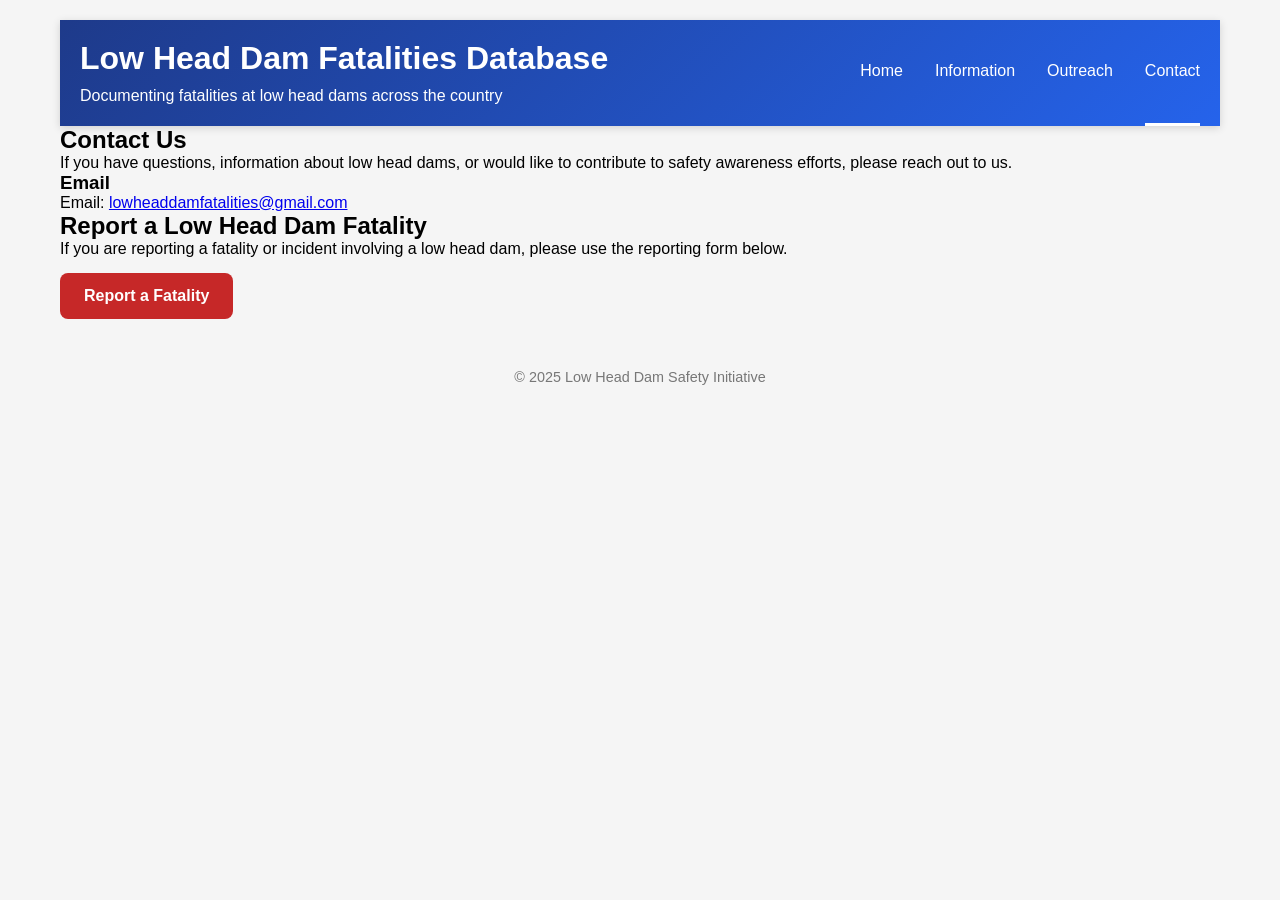
==== commit 6b7096f7: "Update contact-page.html" ====
--- a/contact-page.html
+++ b/contact-page.html
@@ -10,23 +10,22 @@
 
 <body>
 
-<header>
-    <h1>Low Head Dam Safety</h1>
+<nav class="navbar">
+    <div class="nav-container">
+        <div class="nav-logo-container">
+            <a href="index.html" class="nav-logo">Low Head Dam Fatalities Database</a>
+            <p class="nav-subtitle">Documenting fatalities at low head dams across the country</p>
+        </div>
+        <ul class="nav-menu">
+            <li><a href="index.html" class="nav-link">Home</a></li>
+            <li><a href="information-page.html" class="nav-link">Information</a></li>
+            <li><a href="outreach-page.html" class="nav-link">Outreach</a></li>
+            <li><a href="contact-page.html" class="nav-link active">Contact</a></li>
+        </ul>
+    </div>
+</nav>
 
-    <nav class="main-nav">
-        <a href="index.html">Home</a>
-        <a href="information-page.html">Information</a>
-        <a href="outreach-page.html">Outreach</a>
-        <a href="contact-page.html">Contact</a>
-    </nav>
-
-    <img 
-        src="https://raw.githubusercontent.com/Paige8973/LowHeadDamFatalitiesTestSite/main/LHD%20Flyer%20Draft%201.png" 
-        alt="Stay informed. Stay safe."
-        class="tagline-img"
-    >
-</header>
-
+<main>
 
 <section class="contact-section">
 
@@ -37,7 +36,6 @@
         or would like to contribute to safety awareness efforts,
         please reach out to us.
     </p>
-
 
     <h3>Email</h3>
 
@@ -50,7 +48,6 @@
 
 </section>
 
-
 <section class="report-fatality">
 
     <h2>Report a Low Head Dam Fatality</h2>
@@ -60,12 +57,19 @@
         please use the reporting form below.
     </p>
 
-    <a href="#" class="report-btn">
+    <a 
+        href="https://forms.gle/vFmhA3mWE1Yr3oVG8"
+        class="report-btn"
+        aria-label="Report a low head dam fatality"
+        target="_blank"
+        rel="noopener noreferrer"
+    >
         Report a Fatality
     </a>
 
 </section>
 
+</main>
 
 <footer>
     <p>© 2025 Low Head Dam Safety Initiative</p>
@@ -73,3 +77,7 @@
 
 </body>
 </html>
+</footer>
+
+</body>
+</html>
--- a/styles.css
+++ b/styles.css
@@ -248,8 +248,23 @@
            background-color: #2980b9;
            box-shadow: 0 2px 8px rgba(0,0,0,0.15);
        }
-
-
+        .report-btn {
+          display: inline-block;
+          background-color: #c62828;
+          color: white;
+          padding: 14px 24px;
+          text-decoration: none;
+          font-size: 1rem;
+          font-weight: bold;
+          border-radius: 8px;
+          margin-top: 15px;
+          transition: background-color 0.3s ease;
+        }
+
+        .report-btn:hover {
+         background-color: #8e0000;
+        }
+ 
         .advanced-search-panel {
             display: none;
             background-color: white;
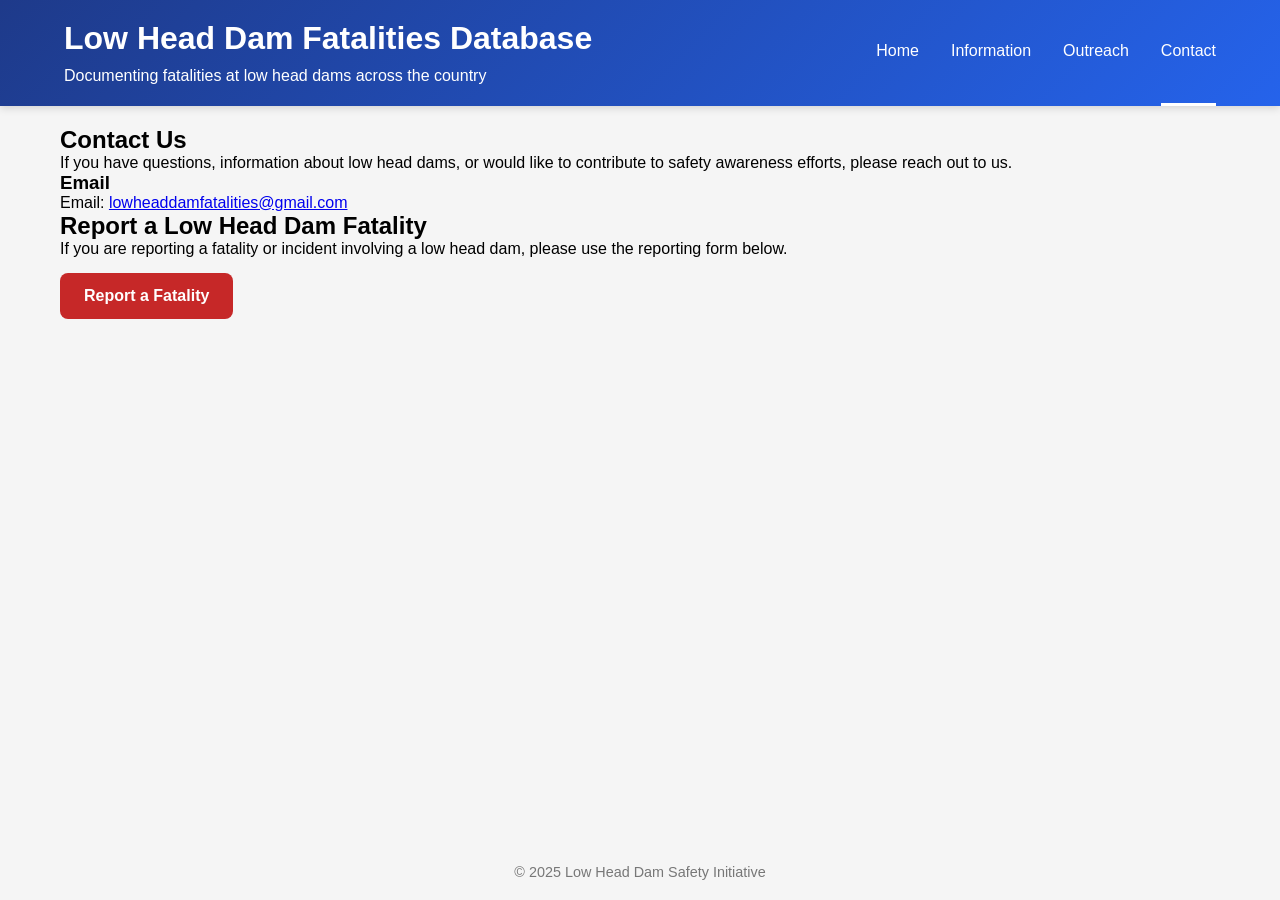
==== commit 2d65a8aa: "Update contact-page.html" ====
--- a/contact-page.html
+++ b/contact-page.html
@@ -1,15 +1,12 @@
 <!DOCTYPE html>
 <html lang="en">
-
 <head>
     <meta charset="UTF-8">
     <meta name="viewport" content="width=device-width, initial-scale=1.0">
     <title>Contact | Low Head Dam Safety</title>
     <link rel="stylesheet" href="styles.css">
 </head>
-
 <body>
-
 <nav class="navbar">
     <div class="nav-container">
         <div class="nav-logo-container">
@@ -25,38 +22,30 @@
     </div>
 </nav>
 
+<div class="page-content">
+
 <main>
-
 <section class="contact-section">
-
     <h2>Contact Us</h2>
-
     <p>
         If you have questions, information about low head dams,
         or would like to contribute to safety awareness efforts,
         please reach out to us.
     </p>
-
     <h3>Email</h3>
-
     <p>
         Email:
         <a href="mailto:lowheaddamfatalities@gmail.com">
             lowheaddamfatalities@gmail.com
         </a>
     </p>
-
 </section>
-
 <section class="report-fatality">
-
     <h2>Report a Low Head Dam Fatality</h2>
-
     <p>
         If you are reporting a fatality or incident involving a low head dam,
         please use the reporting form below.
     </p>
-
     <a 
         href="https://forms.gle/vFmhA3mWE1Yr3oVG8"
         class="report-btn"
@@ -66,18 +55,13 @@
     >
         Report a Fatality
     </a>
+</section>
+</main>
 
-</section>
-
-</main>
+</div>
 
 <footer>
     <p>© 2025 Low Head Dam Safety Initiative</p>
 </footer>
-
 </body>
 </html>
-</footer>
-
-</body>
-</html>
--- a/styles.css
+++ b/styles.css
@@ -5,12 +5,14 @@
             font-family: Arial, sans-serif;
         }
 
-        body {
-            padding: 20px;
-            max-width: 1200px;
-            margin: 0 auto;
-            background-color: #f5f5f5;
-        }
+       body {
+    padding: 0;
+    margin: 0;
+    background-color: #f5f5f5;
+    min-height: 100vh;
+    display: flex;
+    flex-direction: column;
+}
 
         header {
             text-align: center;
@@ -21,6 +23,16 @@
             color: #333;
             margin-bottom: 10px;
         }
+
+    .page-content {
+    max-width: 1200px;
+    margin: 0 auto;
+    padding: 20px;
+    flex: 1;
+    display: flex;
+    flex-direction: column;
+    width: 100%;
+}
 
         .map-container {
             height: 500px;
@@ -232,7 +244,7 @@
 
         .add-incident-btn {
            white-space: nowrap;
-           background-color: #3498db;
+           background-color: #c62828;
            color: white;
            border: none;
            padding: 12px 20px;
@@ -691,16 +703,16 @@
     box-shadow: 0 2px 8px rgba(0, 0, 0, 0.15);
     position: sticky;
     top: 0;
-    z-index: 1000;
+    z-index: 2000;
 }
 
 .nav-container {
-    max-width: 1200px;
-    margin: 0 auto;
+    max-width: 100%;
+    margin: 0;
     display: flex;
     justify-content: space-between;
     align-items: stretch;  /* Changed from center to stretch */
-    padding: 0 20px;
+    padding: 0 clamp(10px, 5vw, 80px);
     min-height: 100%;  /* Ensure full height */
 }
 
@@ -840,3 +852,43 @@
     gap: 20px;
     margin-top: 20px;
 }
+
+.resource-btn {
+    display: block;
+    text-align: center;
+    background-color: #3498db;
+    color: white;
+    text-decoration: none;
+    padding: 16px 20px;
+    border-radius: 8px;
+    font-weight: 600;
+    box-shadow: 0 2px 5px rgba(0,0,0,0.1);
+    transition: background-color 0.3s, box-shadow 0.3s;
+}
+
+.resource-btn:hover {
+    background-color: #2980b9;
+    box-shadow: 0 2px 8px rgba(0,0,0,0.15);
+}
+
+.info-intro {
+    margin-bottom: 30px;
+}
+
+.info-intro h2,
+.resource-buttons h2 {
+    margin-bottom: 12px;
+    color: #333;
+}
+
+.info-intro p {
+    line-height: 1.6;
+    color: #444;
+}
+
+footer {
+    text-align: center;
+    margin-top: auto;
+    padding: 20px;
+    color: #777;
+}
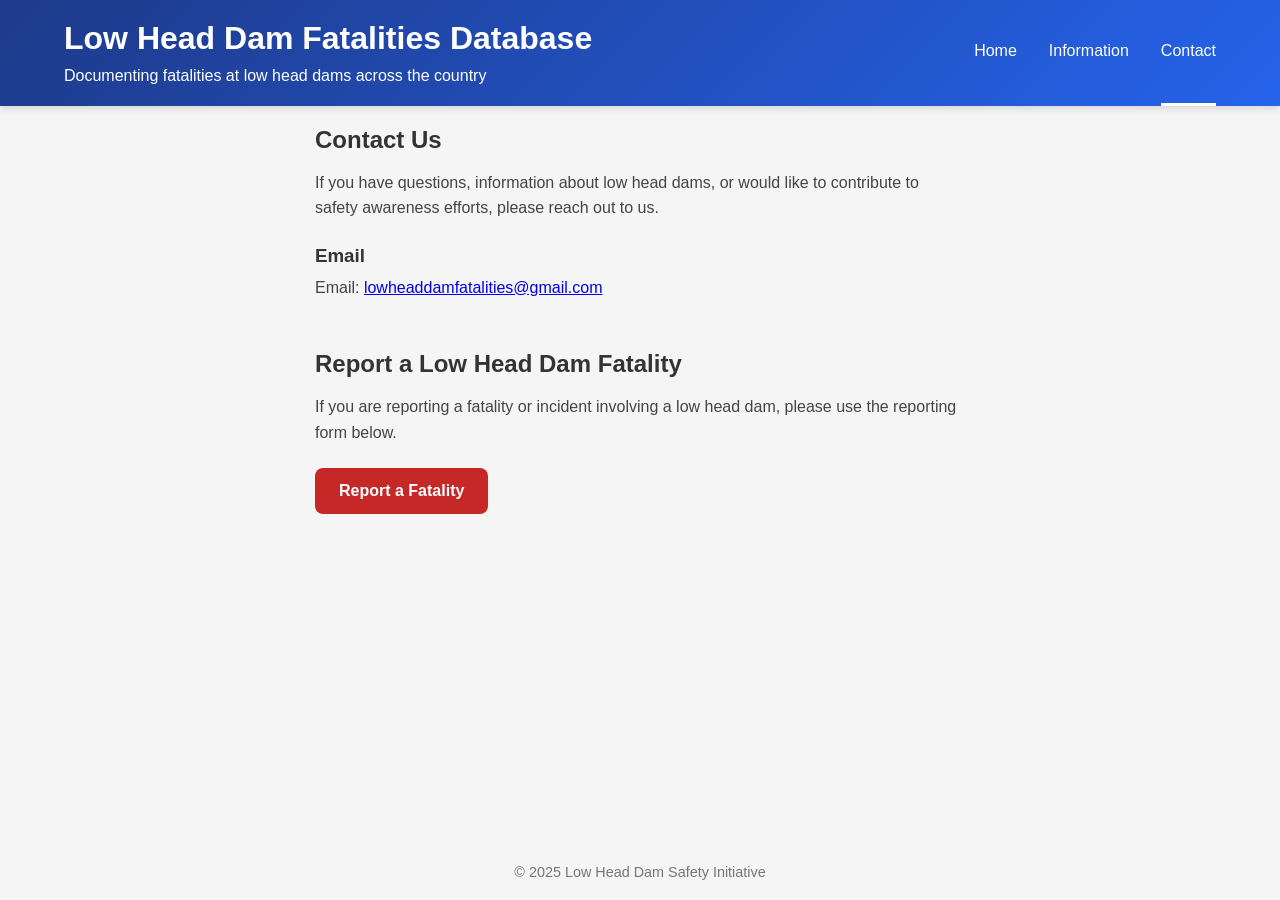
==== commit b4e19ba5: "Update contact-page.html (one nav bar)" ====
--- a/contact-page.html
+++ b/contact-page.html
@@ -7,20 +7,7 @@
     <link rel="stylesheet" href="styles.css">
 </head>
 <body>
-<nav class="navbar">
-    <div class="nav-container">
-        <div class="nav-logo-container">
-            <a href="index.html" class="nav-logo">Low Head Dam Fatalities Database</a>
-            <p class="nav-subtitle">Documenting fatalities at low head dams across the country</p>
-        </div>
-        <ul class="nav-menu">
-            <li><a href="index.html" class="nav-link">Home</a></li>
-            <li><a href="information-page.html" class="nav-link">Information</a></li>
-            <li><a href="outreach-page.html" class="nav-link">Outreach</a></li>
-            <li><a href="contact-page.html" class="nav-link active">Contact</a></li>
-        </ul>
-    </div>
-</nav>
+<div id="navbar-placeholder"></div>
 
 <div class="page-content">
 
@@ -63,5 +50,7 @@
 <footer>
     <p>© 2025 Low Head Dam Safety Initiative</p>
 </footer>
+<script src="nav-loader.js"></script>
+
 </body>
 </html>
--- a/styles.css
+++ b/styles.css
@@ -847,16 +847,21 @@
 /* Resource Buttons (Information Page) */
 
 .resource-grid {
-    display: grid;
-    grid-template-columns: repeat(auto-fit, minmax(220px, 1fr));
-    gap: 20px;
+    display: flex;
+    flex-direction: column;
+    align-items: center;
+    gap: 16px;
     margin-top: 20px;
+    max-width: 650px;
+    margin-left: auto;
+    margin-right: auto;
 }
 
 .resource-btn {
     display: block;
+    width: 100%;
     text-align: center;
-    background-color: #3498db;
+    background-color: #2c4ec7;
     color: white;
     text-decoration: none;
     padding: 16px 20px;
@@ -867,12 +872,36 @@
 }
 
 .resource-btn:hover {
-    background-color: #2980b9;
+    background-color: #1e3a8a;
     box-shadow: 0 2px 8px rgba(0,0,0,0.15);
+}
+
+.resource-btn-url {
+    display: block;
+    font-size: 0.8em;
+    font-weight: 400;
+    margin-top: 6px;
+    opacity: 0.85;
+    word-break: break-all;
 }
 
 .info-intro {
     margin-bottom: 30px;
+    text-align: center;
+    max-width: 650px;
+    margin-left: auto;
+    margin-right: auto;
+}
+
+.resource-buttons {
+    text-align: center;
+    max-width: 650px;
+    margin-left: auto;
+    margin-right: auto;
+}
+
+.info-intro p {
+    text-align: left;
 }
 
 .info-intro h2,
@@ -892,3 +921,154 @@
     padding: 20px;
     color: #777;
 }
+
+.contact-section,
+.report-fatality {
+    margin-bottom: 40px;
+}
+
+.contact-section h2,
+.report-fatality h2 {
+    margin-bottom: 16px;
+    color: #333;
+}
+
+.contact-section h3 {
+    margin-top: 24px;
+    margin-bottom: 8px;
+    color: #333;
+}
+
+.contact-section p,
+.report-fatality p {
+    margin-bottom: 12px;
+    line-height: 1.6;
+    color: #444;
+}
+
+.report-btn {
+    margin-top: 10px;
+}
+
+.contact-section,
+.report-fatality {
+    max-width: 650px;
+    margin-left: auto;
+    margin-right: auto;
+    margin-bottom: 50px;
+    text-align: left;
+}
+
+.email-signup,
+.products,
+.flyer-download {
+    margin-bottom: 50px;
+}
+
+.email-signup h2,
+.products h2,
+.flyer-download h2 {
+    margin-bottom: 16px;
+    color: #333;
+}
+
+.email-signup form {
+    display: flex;
+    gap: 12px;
+    max-width: 500px;
+}
+
+.email-signup input[type="email"] {
+    flex: 1;
+    padding: 12px 15px;
+    border: 1px solid #ddd;
+    border-radius: 8px;
+    font-size: 16px;
+    box-shadow: 0 2px 5px rgba(0,0,0,0.1);
+}
+
+.email-signup input[type="email"]:focus {
+    outline: none;
+    border-color: #3498db;
+    box-shadow: 0 2px 8px rgba(52, 152, 219, 0.2);
+}
+
+.email-signup button {
+    background-color: #2c4ec7;
+    color: white;
+    border: none;
+    padding: 12px 24px;
+    border-radius: 8px;
+    font-size: 16px;
+    font-weight: 600;
+    cursor: pointer;
+    transition: background-color 0.3s;
+    white-space: nowrap;
+}
+
+.email-signup button:hover {
+    background-color: #1e3a8a;
+}
+
+.product-grid {
+    display: grid;
+    grid-template-columns: repeat(auto-fit, minmax(220px, 1fr));
+    gap: 20px;
+}
+
+.product {
+    background-color: white;
+    border-radius: 8px;
+    padding: 20px;
+    text-align: center;
+    box-shadow: 0 2px 5px rgba(0,0,0,0.1);
+    display: flex;
+    flex-direction: column;
+    align-items: center;
+    justify-content: space-between;
+}
+
+.product img {
+    max-width: 140px;
+    max-height: 140px;
+    object-fit: contain;
+    margin-bottom: 12px;
+}
+
+.product p {
+    font-weight: 400;
+    color: #333;
+    margin-bottom: 16px;
+    flex-grow: 1;
+}
+
+.cart-btn {
+    background-color: #2c4ec7;
+    color: white;
+    border: none;
+    padding: 10px 20px;
+    border-radius: 6px;
+    font-size: 14px;
+    font-weight: 600;
+    cursor: pointer;
+    transition: background-color 0.3s;
+}
+
+.cart-btn:hover {
+    background-color: #1e3a8a;
+}
+
+.download-btn {
+    display: inline-block;
+    background-color: #2c4ec7;
+    color: white;
+    text-decoration: none;
+    padding: 14px 24px;
+    border-radius: 8px;
+    font-weight: 400;
+    transition: background-color 0.3s;
+}
+
+.download-btn:hover {
+    background-color: #1e3a8a;
+}
